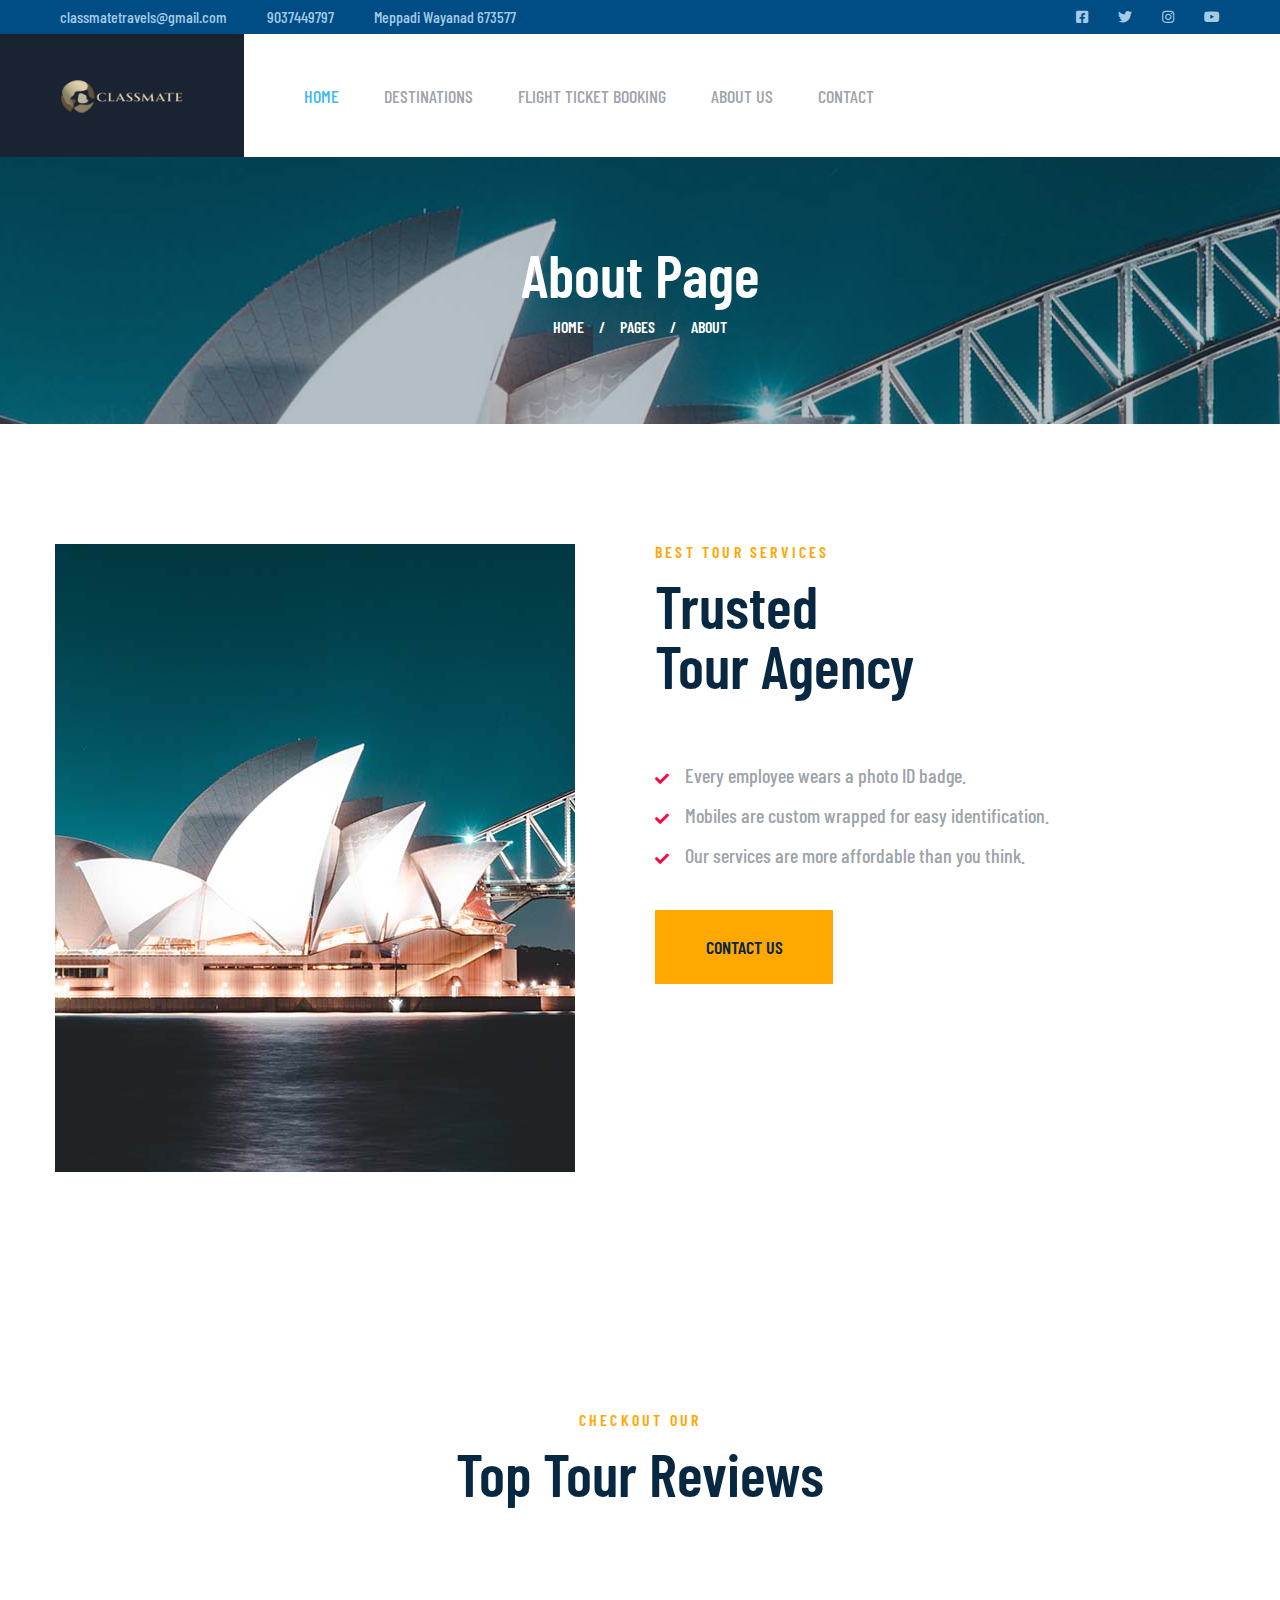
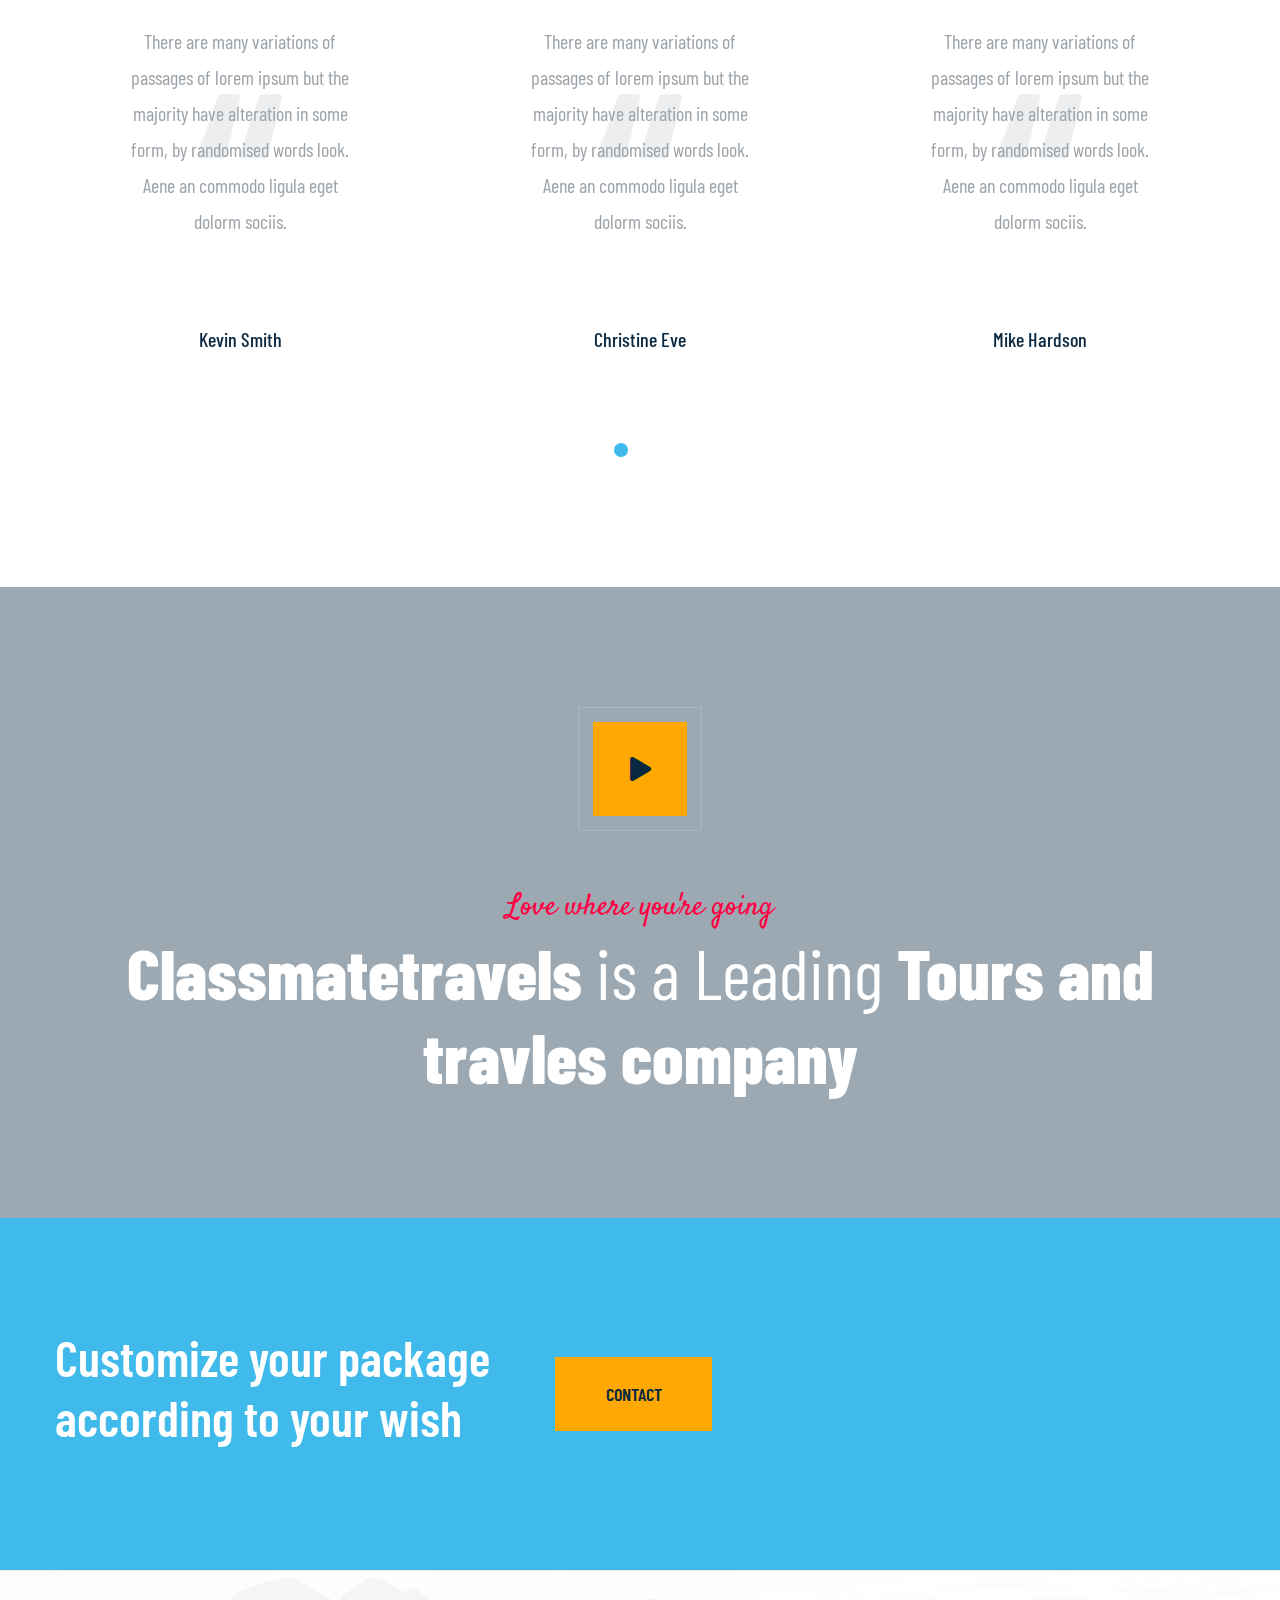
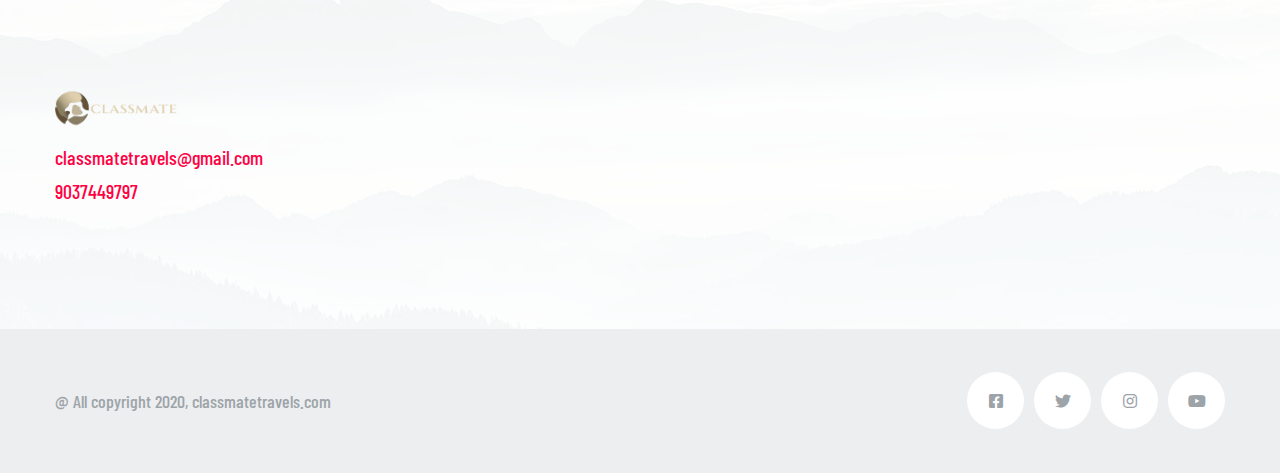
==== about.html @ 8ec78723 "second commit" ====
<!DOCTYPE html>
<html lang="en">

<head>
    <meta charset="UTF-8">
    <meta name="viewport" content="width=device-width, initial-scale=1.0">
    <meta http-equiv="X-UA-Compatible" content="ie=edge">
    <title>About Page || classmatetravelsTripo || Travel & Tourism Agencies HTML Template</title>
    <link rel="apple-touch-icon" sizes="180x180" href="assets/images/favicons/apple-touch-icon.png">
    <link rel="icon" type="image/png" sizes="32x32" href="assets/images/favicons/favicon-32x32.png">
    <link rel="icon" type="image/png" sizes="16x16" href="assets/images/favicons/favicon-16x16.png">
    <link rel="manifest" href="assets/images/favicons/site.webmanifest">

    <!-- plugin scripts -->


    <link href="https://fonts.googleapis.com/css?family=Barlow+Condensed:200,300,400,400i,500,600,700,800,900%7CSatisfy&display=swap" rel="stylesheet">


    <link rel="stylesheet" href="assets/css/animate.min.css">
    <link rel="stylesheet" href="assets/css/bootstrap.min.css">
    <link rel="stylesheet" href="assets/css/owl.carousel.min.css">
    <link rel="stylesheet" href="assets/css/owl.theme.default.min.css">
    <link rel="stylesheet" href="assets/css/magnific-popup.css">
    <link rel="stylesheet" href="assets/css/fontawesome-all.min.css">
    <link rel="stylesheet" href="assets/css/swiper.min.css">
    <link rel="stylesheet" href="assets/css/bootstrap-select.min.css">
    <link rel="stylesheet" href="assets/css/tripo-icons.css">
    <link rel="stylesheet" href="assets/css/jquery.mCustomScrollbar.min.css">
    <link rel="stylesheet" href="assets/css/bootstrap-datepicker.min.css">
    <link rel="stylesheet" href="assets/css/vegas.min.css">
    <link rel="stylesheet" href="assets/css/nouislider.min.css">
    <link rel="stylesheet" href="assets/css/nouislider.pips.css">

    <!-- template styles -->
    <link rel="stylesheet" href="assets/css/style.css">
    <link rel="stylesheet" href="assets/css/responsive.css">
</head>

<body>
    <div class="preloader">
        <img src="assets/images/loader.png" class="preloader__image" alt="">
    </div><!-- /.preloader -->
    <div class="page-wrapper">
        <div class="site-header__header-one-wrap">
            <div class="topbar-one">
                <div class="container-fluid">
                    <div class="topbar-one__left">
                        <a href="mailto:classmatetravels@gmail.com">classmatetravels@gmail.com
                        </a>
                        <a href="tel:9037449797">9037449797</a>
                        <a href="#">Meppadi 
                            Wayanad 
                            673577</a>
                    </div><!-- /.topbar-one__left -->
                    <div class="topbar-one__right">
                        <div class="topbar-one__social">
                            <a href="#"><i class="fab fa-facebook-square"></i></a>
                            <a href="https://twitter.com/classmatetra"><i class="fab fa-twitter"></i></a>
                            <a href="#"><i class="fab fa-instagram"></i></a>
                            <a href="https://youtube.com/@classmatetravels"><i class="fab fa-youtube"></i></a>
                        </div><!-- /.topbar-one__social -->
                       
                    </div><!-- /.topbar-one__right -->
                </div><!-- /.container-fluid -->
            </div><!-- /.topbar-one -->
            <header class="main-nav__header-one ">
                <nav class="header-navigation stricky">
                    <div class="container">
                        <!-- Brand and toggle get grouped for better mobile display -->
                        <div class="main-nav__logo-box">
                            <a href="index.html" class="main-nav__logo">
                                <img src="assets/images/logo-dark.png" class="main-logo" width="123" alt="Awesome Image" />
                            </a>
                            <a href="#" class="side-menu__toggler"><i class="fa fa-bars"></i>
                                <!-- /.smpl-icon-menu --></a>
                        </div><!-- /.logo-box -->
                        <!-- Collect the nav links, forms, and other content for toggling -->
                        <div class="main-nav__main-navigation">
                            <ul class=" main-nav__navigation-box">
                                <li class="dropdown current">
                                    <a href="index.html">Home</a>
                                  
                                </li>
                                <li class="dropdown">
                                    <a href="destinations.html">Destinations</a>
                                  
                                </li>
                                <li class="dropdown">
                                    <a href="index-2.html">Flight Ticket Booking</a>
                                 
                                </li>
                                <li class="dropdown">
                                    <a href="#">About Us</a>
                                    <ul>
                                        <li><a href="about.html">About Us</a></li>
                                     
                                    </ul><!-- /.sub-menu -->
                                </li>


                            
                                <li>
                                    <a href="contact.html">Contact</a>
                                </li>
                            </ul>
                        </div><!-- /.navbar-collapse -->
                    
                    </div>
                    <!-- /.container -->
                </nav>
            </header><!-- /.site-header -->
        </div><!-- /.site-header__header-one-wrap -->

        <section class="page-header" style="background-image: url(assets/images/backgrounds/page-header-contact.jpg);">
            <div class="container">
                <h2>About Page</h2>
                <ul class="thm-breadcrumb list-unstyled">
                    <li><a href="index.html">Home</a></li>
                    <li><a href="#">Pages</a></li>
                    <li><span>About</span></li>
                </ul><!-- /.thm-breadcrumb -->
            </div><!-- /.container -->
        </section><!-- /.page-header -->

        <section class="cta-two">
            <div class="container">
                <div class="row">
                    <div class="col-lg-6 wow fadeInLeft">
                        <img src="assets/images/resources/cta-2-1.jpg" alt="" class="img-fluid">
                    </div><!-- /.col-lg-6 -->
                    <div class="col-lg-6">
                        <div class="cta-two__content">
                            <div class="block-title text-left">
                                <p>Best tour services</p>
                                <h3>Trusted <br> Tour Agency</h3>
                            </div><!-- /.block-title -->
                          <!--  <div class="cta-two__content-highlight">
                                <p>There are many variations of lorem ipsum but the majority have <br> alteration in some form,
                                    by randomised words look.</p>
                            </div> -->
                            <ul class="list-unstyled cta-two__list">
                                <li><i class="fa fa-check"></i>Every employee wears a photo ID badge.</li>
                                <li><i class="fa fa-check"></i>Mobiles are custom wrapped for easy identification.</li>
                             
                               
                                <li><i class="fa fa-check"></i>Our services are more affordable than you think.</li>
                            </ul><!-- /.list-unstyled -->
                            <a href="https://wa.me/9037449797" class="thm-btn cta-two__btn">Contact US</a><!-- /.thm-btn -->
                        </div><!-- /.cta-two__content -->
                    </div><!-- /.col-lg-6 -->
                </div><!-- /.row -->
            </div><!-- /.container -->
        </section><!-- /.cta-two -->

        <section class="testimonials-one">
            <div class="container">
                <div class="block-title text-center">
                    <p>checkout our</p>
                    <h3>Top Tour Reviews</h3>
                </div><!-- /.block-title -->
                <div class="testimonials-one__carousel thm__owl-carousel light-dots owl-carousel owl-theme" data-options='{"nav": false, "autoplay": true, "autoplayTimeout": 5000, "smartSpeed": 700, "dots": true, "margin": 30, "loop": true, "responsive": { "0": { "items": 1, "nav": true, "navText": ["Prev", "Next"], "dots": false }, "767": { "items": 1, "nav": true, "navText": ["Prev", "Next"], "dots": false }, "991": { "items": 2 }, "1199": { "items": 2 }, "1200": { "items": 3 } }}'>
                    <div class="item">
                        <div class="testimonials-one__single">
                            <div class="testimonials-one__content">
                              
                                <p>There are many variations of passages of lorem ipsum but the majority have alteration in some
                                    form, by randomised words look. Aene an commodo ligula eget dolorm sociis.</p>
                            </div><!-- /.testimonials-one__content -->
                            <div class="testimonials-one__info">
                           
                                <h3>Kevin Smith</h3>
                            </div><!-- /.testimonials-one__info -->
                        </div><!-- /.testimonials-one__single -->
                    </div><!-- /.item -->
                    <div class="item">
                        <div class="testimonials-one__single">
                            <div class="testimonials-one__content">
                               
                                <p>There are many variations of passages of lorem ipsum but the majority have alteration in some
                                    form, by randomised words look. Aene an commodo ligula eget dolorm sociis.</p>
                            </div><!-- /.testimonials-one__content -->
                            <div class="testimonials-one__info">
                             
                                <h3>Christine Eve</h3>
                            </div><!-- /.testimonials-one__info -->
                        </div><!-- /.testimonials-one__single -->
                    </div><!-- /.item -->
                    <div class="item">
                        <div class="testimonials-one__single">
                            <div class="testimonials-one__content">
                          
                                <p>There are many variations of passages of lorem ipsum but the majority have alteration in some
                                    form, by randomised words look. Aene an commodo ligula eget dolorm sociis.</p>
                            </div><!-- /.testimonials-one__content -->
                            <div class="testimonials-one__info">
                           
                                <h3>Mike Hardson</h3>
                            </div><!-- /.testimonials-one__info -->
                        </div><!-- /.testimonials-one__single -->
                    </div><!-- /.item -->
                    <div class="item">
                        <div class="testimonials-one__single">
                            <div class="testimonials-one__content">
                                <
                                <p>There are many variations of passages of lorem ipsum but the majority have alteration in some
                                    form, by randomised words look. Aene an commodo ligula eget dolorm sociis.</p>
                            </div><!-- /.testimonials-one__content -->
                            <div class="testimonials-one__info">
                            
                                <h3>Kevin Smith</h3>
                            </div><!-- /.testimonials-one__info -->
                        </div><!-- /.testimonials-one__single -->
                    </div><!-- /.item -->
                    <div class="item">
                        <div class="testimonials-one__single">
                            <div class="testimonials-one__content">
                           
                                <p>There are many variations of passages of lorem ipsum but the majority have alteration in some
                                    form, by randomised words look. Aene an commodo ligula eget dolorm sociis.</p>
                            </div><!-- /.testimonials-one__content -->
                            <div class="testimonials-one__info">
                              
                                <h3>Christine Eve</h3>
                            </div><!-- /.testimonials-one__info -->
                        </div><!-- /.testimonials-one__single -->
                    </div><!-- /.item -->
                    <div class="item">
                        <div class="testimonials-one__single">
                            <div class="testimonials-one__content">
                                
                                <p>There are many variations of passages of lorem ipsum but the majority have alteration in some
                                    form, by randomised words look. Aene an commodo ligula eget dolorm sociis.</p>
                            </div><!-- /.testimonials-one__content -->
                            <div class="testimonials-one__info">
                             
                                <h3>Mike Hardson</h3>
                            </div><!-- /.testimonials-one__info -->
                        </div><!-- /.testimonials-one__single -->
                    </div><!-- /.item -->
                    <div class="item">
                        <div class="testimonials-one__single">
                            <div class="testimonials-one__content">
                              
                                <p>There are many variations of passages of lorem ipsum but the majority have alteration in some
                                    form, by randomised words look. Aene an commodo ligula eget dolorm sociis.</p>
                            </div><!-- /.testimonials-one__content -->
                            <div class="testimonials-one__info">
                               
                                <h3>Kevin Smith</h3>
                            </div><!-- /.testimonials-one__info -->
                        </div><!-- /.testimonials-one__single -->
                    </div><!-- /.item -->
                    <div class="item">
                        <div class="testimonials-one__single">
                            <div class="testimonials-one__content">
                           
                                <p>There are many variations of passages of lorem ipsum but the majority have alteration in some
                                    form, by randomised words look. Aene an commodo ligula eget dolorm sociis.</p>
                            </div><!-- /.testimonials-one__content -->
                            <div class="testimonials-one__info">
                           
                                <h3>Christine Eve</h3>
                            </div><!-- /.testimonials-one__info -->
                        </div><!-- /.testimonials-one__single -->
                    </div><!-- /.item -->
                    <div class="item">
                        <div class="testimonials-one__single">
                            <div class="testimonials-one__content">
                               
                                <p>There are many variations of passages of lorem ipsum but the majority have alteration in some
                                    form, by randomised words look. Aene an commodo ligula eget dolorm sociis.</p>
                            </div><!-- /.testimonials-one__content -->
                            <div class="testimonials-one__info">
                              
                                <h3>Mike Hardson</h3>
                            </div><!-- /.testimonials-one__info -->
                        </div><!-- /.testimonials-one__single -->
                    </div><!-- /.item -->
                </div><!-- /.row -->
            </div><!-- /.container -->
        </section><!-- /.testimonials-one -->

        <section class="video-one" style="background-image: url(assets/images/backgrounds/video-bg-1-1.jpg);">
            <div class="container text-center">
                <a href="https://www.youtube.com/watch?v=i9E_Blai8vk" class="video-one__btn video-popup"><i class="fa fa-play"></i></a><!-- /.video-one__btn -->
                <p>Love where you're going</p>
                <h3><span>Classmatetravels</span> is a  Leading <span>Tours and travles company</span></h3>
            </div><!-- /.container -->
        </section><!-- /.video-one -->

    
       


        <section class="mailchimp-one">
            <div class="container">
                <div class="row align-items-center">
                    
                    <div class="col-lg-5">
                        <h3>
                            Customize your package according to your wish</h3>
                    </div><!-- /.col-lg-5 -->
                    <form action="https://wa.me/9037449797">
                    <div class="col-lg-7">
                        
                            <button  class="thm-btn mailchimp-one__btn"  type="submit" >Contact</button>
                  
                       
                    </div><!-- /.col-lg-7 -->
                </form>
                </div><!-- /.row -->
            </div><!-- /.container -->
        </section><!-- /.mailchimp-one -->

        <footer class="site-footer">
            <div class="site-footer__bg" style="background-image: url(assets/images/backgrounds/footer-bg-1-1.png);"></div>
            <!-- /.site-footer__bg -->
            <div class="container">
                <div class="row">
                    <div class="footer-widget__column footer-widget__about">
                        <a href="index.html" class="footer-widget__logo"><img src="assets/images/logo-dark.png" width="123" alt=""></a>
                        <!-- <p>Tripo is a premium HTML Template for tours, travels, trips, adventures and a wide range of other
                            tour agencies.</p> -->
                        <a href="mailto:classmatetravels@gmail.com">classmatetravels@gmail.com</a> <br>
                        <a href="tel:9037449797">9037449797 </a>
                    </div><!-- /.footer-widget__column -->
                   
                 
                    
                </div><!-- /.row -->
            </div><!-- /.container -->
        </footer><!-- /.site-footer -->

        <div class="site-footer__bottom">
            <div class="container">
                <p>@ All copyright 2020, <a href="#">classmatetravels.com</a></p>
                <div class="site-footer__social">
                    <a href="#"><i class="fab fa-facebook-square"></i><!-- /.fab fa-facebook-square --></a>
                    <a href="#"><i class="fab fa-twitter"></i><!-- /.fab fa-twitter --></a>
                    <a href="#"><i class="fab fa-instagram"></i><!-- /.fab fa-instagram --></a>
                    <a href="#"><i class="fab fa-youtube"></i><!-- /.fab fa-dribbble --></a>
                </div><!-- /.site-footer__social -->
            </div><!-- /.container -->
        </div><!-- /.site-footer__bottom -->

    </div><!-- /.page-wrapper -->


    <a href="#" data-target="html" class="scroll-to-target scroll-to-top"><i class="fa fa-angle-up"></i></a>


    <div class="side-menu__block">


        <div class="side-menu__block-overlay custom-cursor__overlay">
            <div class="cursor"></div>
            <div class="cursor-follower"></div>
        </div><!-- /.side-menu__block-overlay -->
        <div class="side-menu__block-inner ">
            <div class="side-menu__top justify-content-end">

                <a href="#" class="side-menu__toggler side-menu__close-btn"><img src="assets/images/shapes/close-1-1.png" alt=""></a>
            </div><!-- /.side-menu__top -->


            <nav class="mobile-nav__container">
                <!-- content is loading via js -->
            </nav>
            <div class="side-menu__sep"></div><!-- /.side-menu__sep -->
            <div class="side-menu__content">
                <p>Tripo is a premium wordpress theme for travel, tours, trips, adventures and a wide range of other tour agencies.</p>
                <p><a href="mailto:classmatetravels@gmail.com">classmatetravels@gmail.com</a> <br> <a href="tel:9037449797">9037449797</a></p>
                <div class="side-menu__social">
                    <a href="#"><i class="fab fa-facebook-square"></i></a>
                    <a href="#"><i class="fab fa-twitter"></i></a>
                    <a href="#"><i class="fab fa-instagram"></i></a>
                    <a href="#"><i class="fab fa-pinterest-p"></i></a>
                </div>
            </div><!-- /.side-menu__content -->
        </div><!-- /.side-menu__block-inner -->
    </div><!-- /.side-menu__block -->



    <div class="search-popup">
        <div class="search-popup__overlay custom-cursor__overlay">
            <div class="cursor"></div>
            <div class="cursor-follower"></div>
        </div><!-- /.search-popup__overlay -->
        <div class="search-popup__inner">
            <form action="#" class="search-popup__form">
                <input type="text" name="search" placeholder="Type here to Search....">
                <button type="submit"><i class="fa fa-search"></i></button>
            </form>
        </div><!-- /.search-popup__inner -->
    </div><!-- /.search-popup -->


    <script src="assets/js/jquery.min.js"></script>
    <script src="assets/js/bootstrap.bundle.min.js"></script>
    <script src="assets/js/owl.carousel.min.js"></script>
    <script src="assets/js/waypoints.min.js"></script>
    <script src="assets/js/jquery.counterup.min.js"></script>
    <script src="assets/js/TweenMax.min.js"></script>
    <script src="assets/js/wow.js"></script>
    <script src="assets/js/jquery.magnific-popup.min.js"></script>
    <script src="assets/js/jquery.ajaxchimp.min.js"></script>
    <script src="assets/js/swiper.min.js"></script>
    <script src="assets/js/typed-2.0.11.js"></script>
    <script src="assets/js/vegas.min.js"></script>
    <script src="assets/js/jquery.validate.min.js"></script>
    <script src="assets/js/bootstrap-select.min.js"></script>
    <script src="assets/js/countdown.min.js"></script>
    <script src="assets/js/jquery.mCustomScrollbar.concat.min.js"></script>
    <script src="assets/js/bootstrap-datepicker.min.js"></script>
    <script src="assets/js/nouislider.min.js"></script>
    <script src="assets/js/isotope.js"></script>

    <!-- template scripts -->
    <script src="assets/js/theme.js"></script>
</body>

</html>
---- assets/css/tripo-icons.css ----
@font-face {
  font-family: 'tripo-icon';
  src:  url('../fonts/tripo-icon.eot?uzh45i');
  src:  url('../fonts/tripo-icon.eot?uzh45i#iefix') format('embedded-opentype'),
    url('../fonts/tripo-icon.ttf?uzh45i') format('truetype'),
    url('../fonts/tripo-icon.woff?uzh45i') format('woff'),
    url('../fonts/tripo-icon.svg?uzh45i#tripo-icon') format('svg');
  font-weight: normal;
  font-style: normal;
  font-display: block;
}

[class^="tripo-icon-"], [class*=" tripo-icon-"] {
  /* use !important to prevent issues with browser extensions that change fonts */
  font-family: 'tripo-icon' !important;
  speak: none;
  font-style: normal;
  font-weight: normal;
  font-variant: normal;
  text-transform: none;
  line-height: 1;

  /* Better Font Rendering =========== */
  -webkit-font-smoothing: antialiased;
  -moz-osx-font-smoothing: grayscale;
}

.tripo-icon-squares:before {
  content: "\e913";
}
.tripo-icon-list-menu:before {
  content: "\e914";
}
.tripo-icon-plus-symbol:before {
  content: "\e912";
}
.tripo-icon-message:before {
  content: "\e900";
}
.tripo-icon-phone-call:before {
  content: "\e901";
}
.tripo-icon-placeholder:before {
  content: "\e902";
}
.tripo-icon-suitcase:before {
  content: "\e903";
}
.tripo-icon-plane-ticket:before {
  content: "\e904";
}
.tripo-icon-hang-gliding:before {
  content: "\e905";
}
.tripo-icon-paragliding:before {
  content: "\e906";
}
.tripo-icon-sunset:before {
  content: "\e907";
}
.tripo-icon-deer:before {
  content: "\e908";
}
.tripo-icon-flag:before {
  content: "\e909";
}
.tripo-icon-left-arrow:before {
  content: "\e90a";
}
.tripo-icon-right-arrow:before {
  content: "\e90b";
}
.tripo-icon-feedback:before {
  content: "\e90c";
}
.tripo-icon-user-experience:before {
  content: "\e90d";
}
.tripo-icon-reliability:before {
  content: "\e90e";
}
.tripo-icon-tour-guide:before {
  content: "\e90f";
}
.tripo-icon-avatar:before {
  content: "\e910";
}
.tripo-icon-magnifying-glass:before {
  content: "\e911";
}
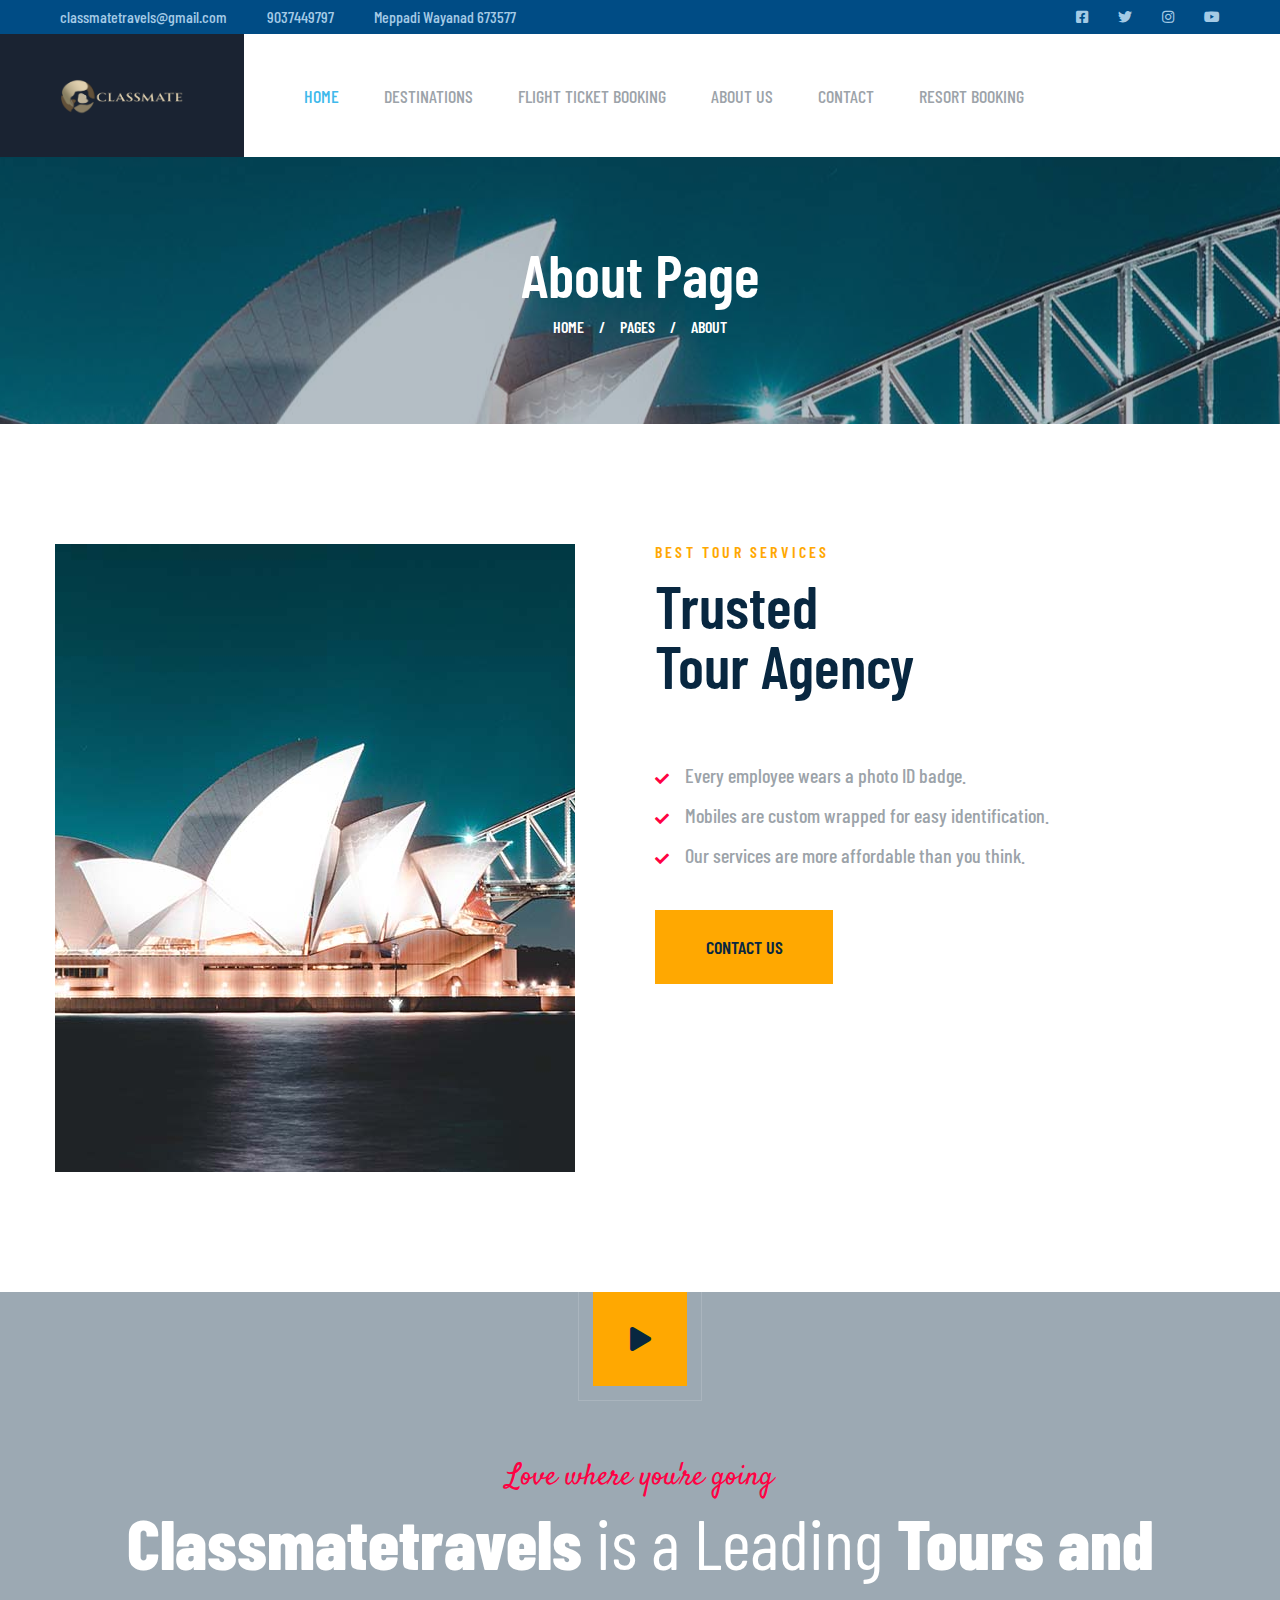
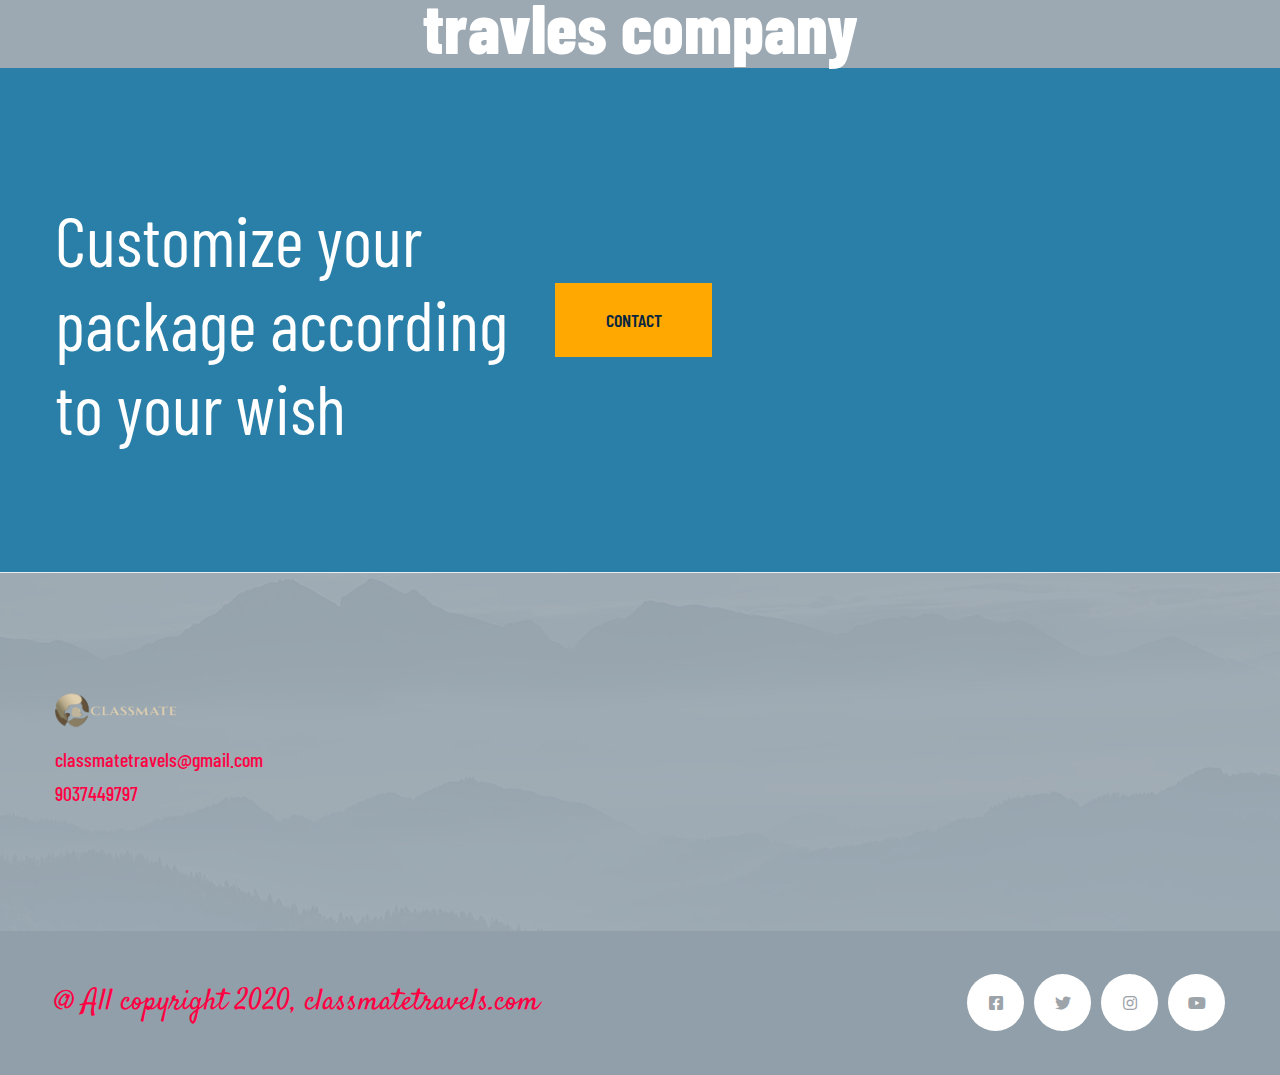
==== commit 9ef305d7: "made some changes" ====
--- a/about.html
+++ b/about.html
@@ -102,7 +102,11 @@
                             
                                 <li>
                                     <a href="contact.html">Contact</a>
-                                </li>
+                                    <li>
+                                        <a href="resort-booking.html">Resort Booking</a>
+                                    </li>
+                                </li>
+                                
                             </ul>
                         </div><!-- /.navbar-collapse -->
                     
@@ -153,133 +157,7 @@
             </div><!-- /.container -->
         </section><!-- /.cta-two -->
 
-        <section class="testimonials-one">
-            <div class="container">
-                <div class="block-title text-center">
-                    <p>checkout our</p>
-                    <h3>Top Tour Reviews</h3>
-                </div><!-- /.block-title -->
-                <div class="testimonials-one__carousel thm__owl-carousel light-dots owl-carousel owl-theme" data-options='{"nav": false, "autoplay": true, "autoplayTimeout": 5000, "smartSpeed": 700, "dots": true, "margin": 30, "loop": true, "responsive": { "0": { "items": 1, "nav": true, "navText": ["Prev", "Next"], "dots": false }, "767": { "items": 1, "nav": true, "navText": ["Prev", "Next"], "dots": false }, "991": { "items": 2 }, "1199": { "items": 2 }, "1200": { "items": 3 } }}'>
-                    <div class="item">
-                        <div class="testimonials-one__single">
-                            <div class="testimonials-one__content">
-                              
-                                <p>There are many variations of passages of lorem ipsum but the majority have alteration in some
-                                    form, by randomised words look. Aene an commodo ligula eget dolorm sociis.</p>
-                            </div><!-- /.testimonials-one__content -->
-                            <div class="testimonials-one__info">
-                           
-                                <h3>Kevin Smith</h3>
-                            </div><!-- /.testimonials-one__info -->
-                        </div><!-- /.testimonials-one__single -->
-                    </div><!-- /.item -->
-                    <div class="item">
-                        <div class="testimonials-one__single">
-                            <div class="testimonials-one__content">
-                               
-                                <p>There are many variations of passages of lorem ipsum but the majority have alteration in some
-                                    form, by randomised words look. Aene an commodo ligula eget dolorm sociis.</p>
-                            </div><!-- /.testimonials-one__content -->
-                            <div class="testimonials-one__info">
-                             
-                                <h3>Christine Eve</h3>
-                            </div><!-- /.testimonials-one__info -->
-                        </div><!-- /.testimonials-one__single -->
-                    </div><!-- /.item -->
-                    <div class="item">
-                        <div class="testimonials-one__single">
-                            <div class="testimonials-one__content">
-                          
-                                <p>There are many variations of passages of lorem ipsum but the majority have alteration in some
-                                    form, by randomised words look. Aene an commodo ligula eget dolorm sociis.</p>
-                            </div><!-- /.testimonials-one__content -->
-                            <div class="testimonials-one__info">
-                           
-                                <h3>Mike Hardson</h3>
-                            </div><!-- /.testimonials-one__info -->
-                        </div><!-- /.testimonials-one__single -->
-                    </div><!-- /.item -->
-                    <div class="item">
-                        <div class="testimonials-one__single">
-                            <div class="testimonials-one__content">
-                                <
-                                <p>There are many variations of passages of lorem ipsum but the majority have alteration in some
-                                    form, by randomised words look. Aene an commodo ligula eget dolorm sociis.</p>
-                            </div><!-- /.testimonials-one__content -->
-                            <div class="testimonials-one__info">
-                            
-                                <h3>Kevin Smith</h3>
-                            </div><!-- /.testimonials-one__info -->
-                        </div><!-- /.testimonials-one__single -->
-                    </div><!-- /.item -->
-                    <div class="item">
-                        <div class="testimonials-one__single">
-                            <div class="testimonials-one__content">
-                           
-                                <p>There are many variations of passages of lorem ipsum but the majority have alteration in some
-                                    form, by randomised words look. Aene an commodo ligula eget dolorm sociis.</p>
-                            </div><!-- /.testimonials-one__content -->
-                            <div class="testimonials-one__info">
-                              
-                                <h3>Christine Eve</h3>
-                            </div><!-- /.testimonials-one__info -->
-                        </div><!-- /.testimonials-one__single -->
-                    </div><!-- /.item -->
-                    <div class="item">
-                        <div class="testimonials-one__single">
-                            <div class="testimonials-one__content">
-                                
-                                <p>There are many variations of passages of lorem ipsum but the majority have alteration in some
-                                    form, by randomised words look. Aene an commodo ligula eget dolorm sociis.</p>
-                            </div><!-- /.testimonials-one__content -->
-                            <div class="testimonials-one__info">
-                             
-                                <h3>Mike Hardson</h3>
-                            </div><!-- /.testimonials-one__info -->
-                        </div><!-- /.testimonials-one__single -->
-                    </div><!-- /.item -->
-                    <div class="item">
-                        <div class="testimonials-one__single">
-                            <div class="testimonials-one__content">
-                              
-                                <p>There are many variations of passages of lorem ipsum but the majority have alteration in some
-                                    form, by randomised words look. Aene an commodo ligula eget dolorm sociis.</p>
-                            </div><!-- /.testimonials-one__content -->
-                            <div class="testimonials-one__info">
-                               
-                                <h3>Kevin Smith</h3>
-                            </div><!-- /.testimonials-one__info -->
-                        </div><!-- /.testimonials-one__single -->
-                    </div><!-- /.item -->
-                    <div class="item">
-                        <div class="testimonials-one__single">
-                            <div class="testimonials-one__content">
-                           
-                                <p>There are many variations of passages of lorem ipsum but the majority have alteration in some
-                                    form, by randomised words look. Aene an commodo ligula eget dolorm sociis.</p>
-                            </div><!-- /.testimonials-one__content -->
-                            <div class="testimonials-one__info">
-                           
-                                <h3>Christine Eve</h3>
-                            </div><!-- /.testimonials-one__info -->
-                        </div><!-- /.testimonials-one__single -->
-                    </div><!-- /.item -->
-                    <div class="item">
-                        <div class="testimonials-one__single">
-                            <div class="testimonials-one__content">
-                               
-                                <p>There are many variations of passages of lorem ipsum but the majority have alteration in some
-                                    form, by randomised words look. Aene an commodo ligula eget dolorm sociis.</p>
-                            </div><!-- /.testimonials-one__content -->
-                            <div class="testimonials-one__info">
-                              
-                                <h3>Mike Hardson</h3>
-                            </div><!-- /.testimonials-one__info -->
-                        </div><!-- /.testimonials-one__single -->
-                    </div><!-- /.item -->
-                </div><!-- /.row -->
-            </div><!-- /.container -->
-        </section><!-- /.testimonials-one -->
+        <sect
 
         <section class="video-one" style="background-image: url(assets/images/backgrounds/video-bg-1-1.jpg);">
             <div class="container text-center">
